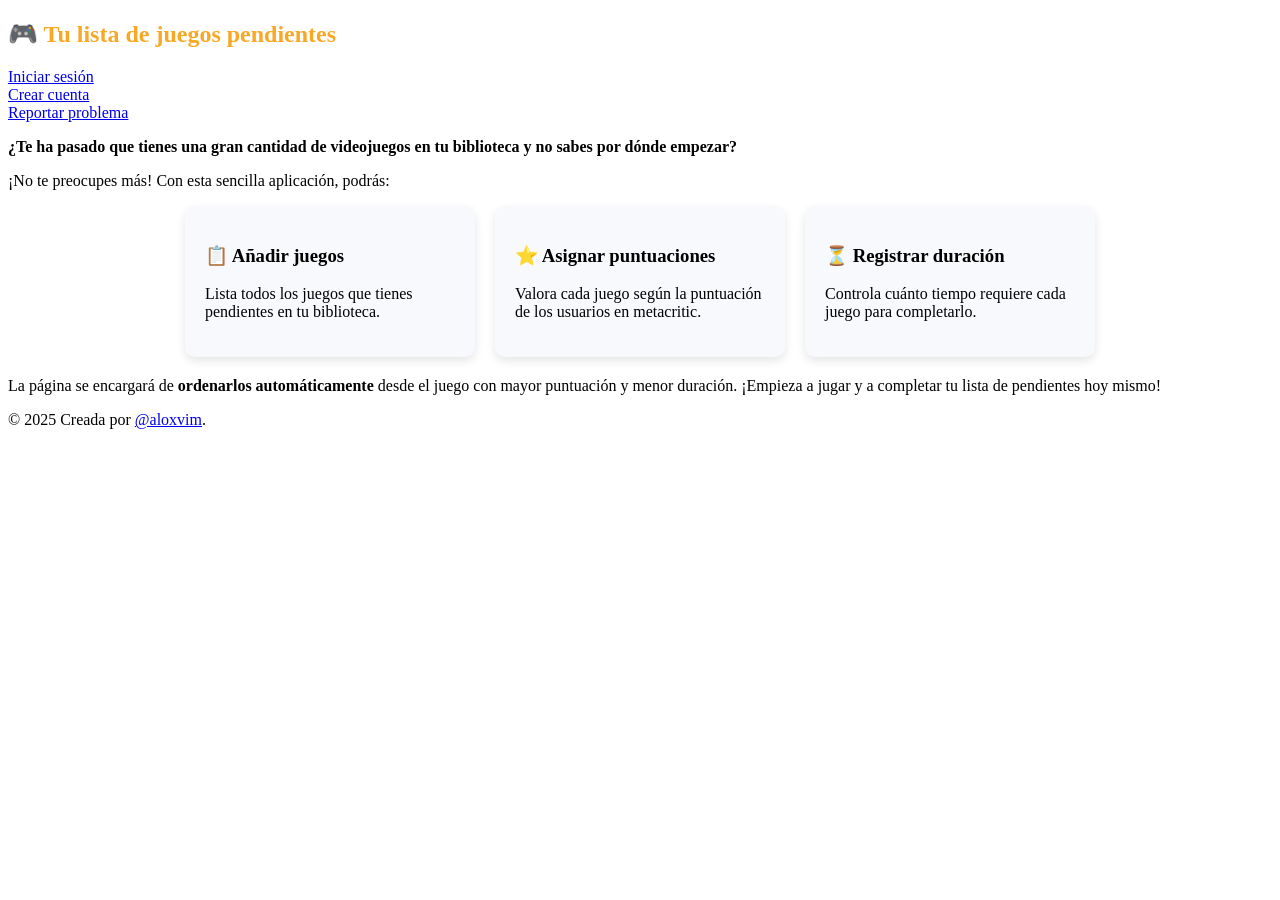
==== index.html @ 763eb4b6 "Cambiados enlaces y nombre de usuario" ====
<!doctype html>
<html lang="es">

<head>
  <meta charset="utf-8"/>
  <meta name="viewport" content="width=device-width, initial-scale=1"/>
  <title>Tu lista de juegos pendientes</title>
  <link rel="stylesheet" type="text/css" href="./css/index.css">
  <meta name="description" content="Organiza tus videojuegos pendientes con facilidad"/>

  <link rel="icon" href="./img/iconos/icons8-waving-hand-emoji-16.png" sizes="any"/>
  <link rel="apple-touch-icon" href="./img/iconos/icons8-waving-hand-emoji-16.png"/>
</head>

<body>

  <header>
    <h2>
      🎮 <span style="color: #f9a825;">Tu lista de juegos pendientes</span>
    </h2>

    <nav>
      <section>
        <a href="./html/login.html">Iniciar sesión</a>
      </section>
      <section>
        <a href="./html/singup.html">Crear cuenta</a>
      </section>
      <section>
        <a href="./html/reportar.html" id="notWorking">Reportar problema</a>
      </section>
    </nav>
  </header>

  <main>
    <p>
      <strong>¿Te ha pasado que tienes una gran cantidad de videojuegos en tu biblioteca y no sabes por dónde empezar?</strong>
    </p>
    <p>
      ¡No te preocupes más! Con esta sencilla aplicación, podrás:
    </p>

    <div style="display: flex; flex-wrap: wrap; gap: 20px; justify-content: center; text-align: left;">
      <div style="background-color: #f7f9fc; padding: 20px; border-radius: 10px; width: 250px; box-shadow: 0 4px 10px rgba(0, 0, 0, 0.1);">
        <h3>📋 Añadir juegos</h3>
        <p>Lista todos los juegos que tienes pendientes en tu biblioteca.</p>
      </div>
      <div style="background-color: #f7f9fc; padding: 20px; border-radius: 10px; width: 250px; box-shadow: 0 4px 10px rgba(0, 0, 0, 0.1);">
        <h3>⭐ Asignar puntuaciones</h3>
        <p>Valora cada juego según la puntuación de los usuarios en metacritic.</p>
      </div>
      <div style="background-color: #f7f9fc; padding: 20px; border-radius: 10px; width: 250px; box-shadow: 0 4px 10px rgba(0, 0, 0, 0.1);">
        <h3>⏳ Registrar duración</h3>
        <p>Controla cuánto tiempo requiere cada juego para completarlo.</p>
      </div>
    </div>

    <p style="margin-top: 20px;">
      La página se encargará de <strong>ordenarlos automáticamente</strong> desde el juego con mayor puntuación y menor duración. 
      ¡Empieza a jugar y a completar tu lista de pendientes hoy mismo!
    </p>
  </main>

  <footer>
    &copy; 2025 Creada por <a href="https://github.com/aloxvim/juegospendientes" target="_blank">@aloxvim</a>.
  </footer>

</body>

</html>
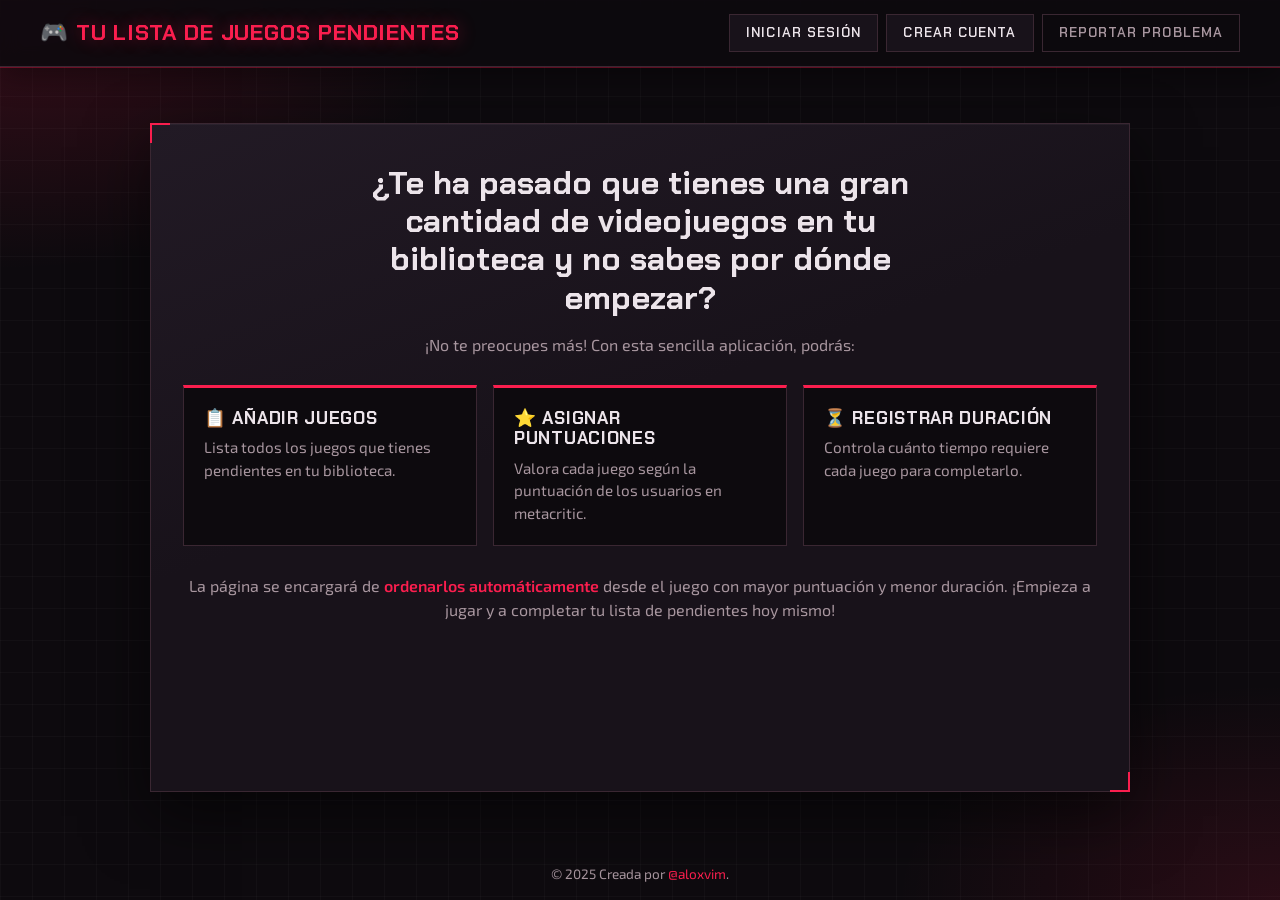
==== commit b683ffec: "(Hecho con Claude Code) Rediseñado el CSS de la página, ahora tiene el estilo de Opera GX" ====
--- a/index.html
+++ b/index.html
@@ -16,7 +16,7 @@
 
   <header>
     <h2>
-      🎮 <span style="color: #f9a825;">Tu lista de juegos pendientes</span>
+      🎮 <span class="marca">Tu lista de juegos pendientes</span>
     </h2>
 
     <nav>
@@ -40,22 +40,22 @@
       ¡No te preocupes más! Con esta sencilla aplicación, podrás:
     </p>
 
-    <div style="display: flex; flex-wrap: wrap; gap: 20px; justify-content: center; text-align: left;">
-      <div style="background-color: #f7f9fc; padding: 20px; border-radius: 10px; width: 250px; box-shadow: 0 4px 10px rgba(0, 0, 0, 0.1);">
+    <div class="caracteristicas">
+      <div class="caracteristica">
         <h3>📋 Añadir juegos</h3>
         <p>Lista todos los juegos que tienes pendientes en tu biblioteca.</p>
       </div>
-      <div style="background-color: #f7f9fc; padding: 20px; border-radius: 10px; width: 250px; box-shadow: 0 4px 10px rgba(0, 0, 0, 0.1);">
+      <div class="caracteristica">
         <h3>⭐ Asignar puntuaciones</h3>
         <p>Valora cada juego según la puntuación de los usuarios en metacritic.</p>
       </div>
-      <div style="background-color: #f7f9fc; padding: 20px; border-radius: 10px; width: 250px; box-shadow: 0 4px 10px rgba(0, 0, 0, 0.1);">
+      <div class="caracteristica">
         <h3>⏳ Registrar duración</h3>
         <p>Controla cuánto tiempo requiere cada juego para completarlo.</p>
       </div>
     </div>
 
-    <p style="margin-top: 20px;">
+    <p class="cierre">
       La página se encargará de <strong>ordenarlos automáticamente</strong> desde el juego con mayor puntuación y menor duración. 
       ¡Empieza a jugar y a completar tu lista de pendientes hoy mismo!
     </p>
--- a/css/index.css
+++ b/css/index.css
@@ -0,0 +1,76 @@
+/* Portada: la barra superior viene del tema (header con <nav>) */
+@import url("./gx-theme.css");
+
+.marca {
+    color: var(--gx-rojo);
+    text-shadow: 0 0 18px var(--gx-rojo-brillo);
+}
+
+/* "Reportar problema" menos llamativo que entrar/registrarse */
+#notWorking {
+    color: var(--texto-suave);
+    background: transparent;
+}
+
+main {
+    flex: 1;
+    width: calc(100% - 32px);
+    max-width: 980px;
+    margin: clamp(1.5rem, 5vw, 3.5rem) auto;
+    text-align: center;
+}
+
+/* frase principal a modo de titular */
+main > p:first-child strong {
+    display: block;
+    max-width: 30ch;
+    margin: 0.5rem auto 0.5rem;
+    font-family: var(--fuente-titulo);
+    font-size: clamp(1.35rem, 3.5vw, 2rem);
+    font-weight: 700;
+    line-height: 1.2;
+    color: var(--texto);
+}
+
+main > p {
+    color: var(--texto-suave);
+}
+
+/* ===== Tarjetas de características ===== */
+.caracteristicas {
+    display: grid;
+    grid-template-columns: repeat(auto-fit, minmax(220px, 1fr));
+    gap: 1rem;
+    margin: 1.75rem 0;
+    text-align: left;
+}
+
+.caracteristica {
+    padding: 1.25rem;
+    background: var(--fondo);
+    border: 1px solid var(--borde);
+    border-top: 3px solid var(--gx-rojo);
+    transition: transform 0.2s ease, box-shadow 0.2s ease, border-color 0.2s ease;
+}
+
+.caracteristica:hover {
+    transform: translateY(-3px);
+    border-color: var(--gx-rojo);
+    box-shadow: 0 10px 30px rgba(250, 30, 78, 0.15);
+}
+
+.caracteristica h3 {
+    margin-bottom: 0.5rem;
+    font-size: 1.1rem;
+    text-transform: uppercase;
+}
+
+.caracteristica p {
+    margin: 0;
+    font-size: 0.95rem;
+    color: var(--texto-suave);
+}
+
+.cierre {
+    margin: 0;
+}
